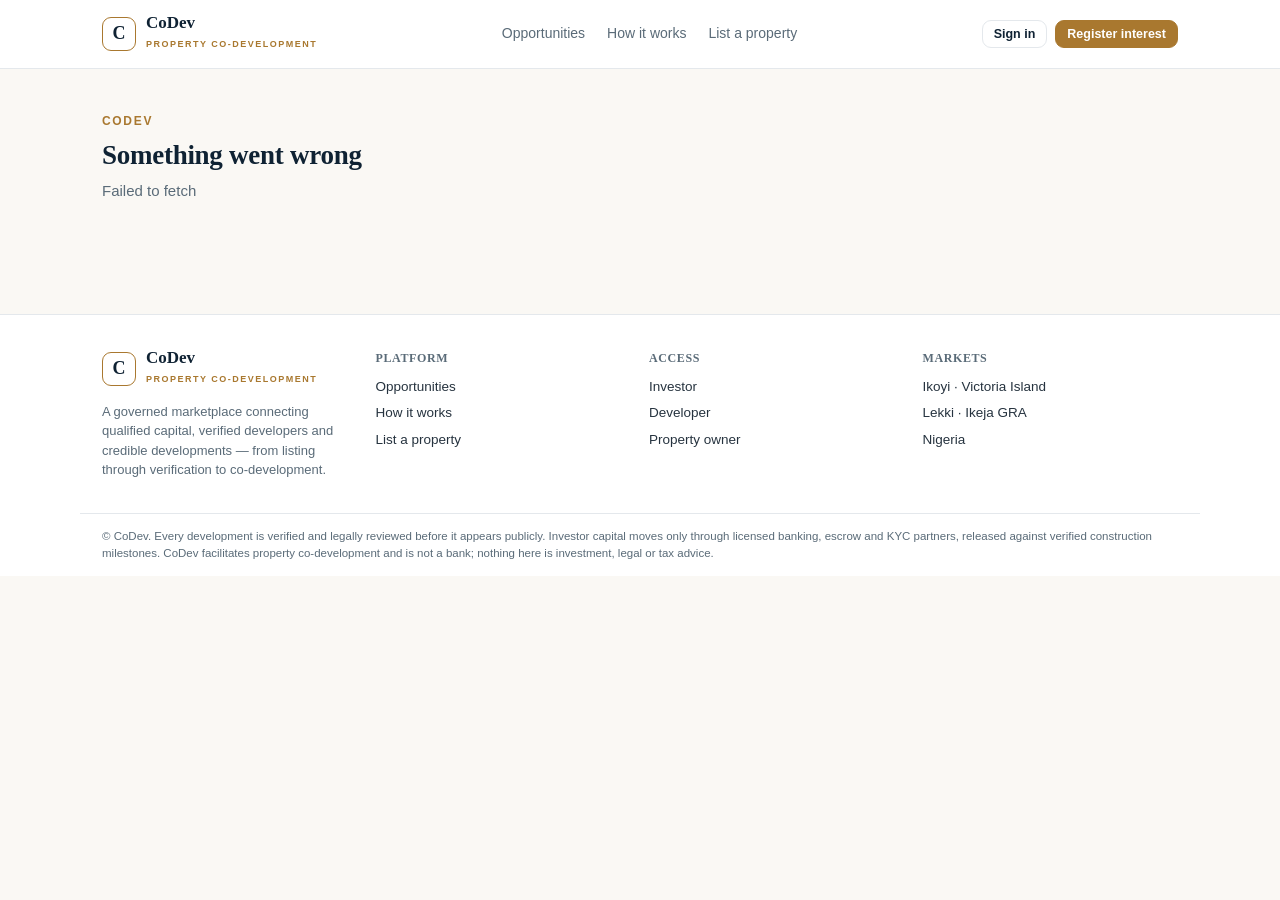
==== index.html @ 6a2b3743 "fix(admin): review modals never opened — add 'show' class, not 'open' The EOI application review and" ====
<!doctype html>
<html lang="en">
<head>
<meta charset="utf-8" />
<meta name="viewport" content="width=device-width, initial-scale=1" />
<title>CoDev — Property Co-Development Platform</title>
<link rel="icon" type="image/png" sizes="32x32" href="favicon-32.png?v=18" />
<link rel="icon" type="image/png" sizes="192x192" href="favicon-192.png?v=18" />
<link rel="apple-touch-icon" href="apple-touch-icon.png?v=18" />
<link rel="shortcut icon" href="favicon-32.png?v=18" />
<meta name="description" content="Co-develop verified property in Nigeria. Investors, developers and property owners — list, verify and co-develop on one governed platform." />
<meta http-equiv="Content-Security-Policy" content="default-src 'self'; script-src 'self' 'unsafe-inline'; style-src 'self' 'unsafe-inline' https://fonts.googleapis.com; font-src 'self' https://fonts.gstatic.com; img-src 'self' data: https:; connect-src 'self' https://*.supabase.co; base-uri 'self'; form-action 'self'; frame-ancestors 'none'; object-src 'none'; upgrade-insecure-requests" />
<meta name="referrer" content="strict-origin-when-cross-origin" />
<link rel="stylesheet" href="styles.css?v=30" />
</head>
<body>

<header class="site-head">
  <div class="wrap spread" style="padding-top:14px;padding-bottom:14px">
    <a class="brand" href="#/">
      <span class="logo">C</span>
      <span><b>CoDev</b><small>Property Co-Development</small></span>
    </a>
    <nav class="topnav">
      <a href="#/opportunities">Opportunities</a>
      <a href="#/how">How it works</a>
      <a href="#/list">List a property</a>
    </nav>
    <div class="row" style="gap:8px" id="authArea"></div>
  </div>
</header>

<main id="app"></main>

<footer class="site-foot">
  <div class="wrap grid g4" style="padding:34px 22px 20px">
    <div>
      <div class="brand" style="margin-bottom:8px"><span class="logo">C</span><span><b>CoDev</b><small>Property Co-Development</small></span></div>
      <p class="small muted">A governed marketplace connecting qualified capital, verified developers and credible developments — from listing through verification to co-development.</p>
    </div>
    <div><h4 class="foot-h">Platform</h4>
      <a class="foot-l" href="#/opportunities">Opportunities</a><a class="foot-l" href="#/how">How it works</a><a class="foot-l" href="#/list">List a property</a></div>
    <div><h4 class="foot-h">Access</h4>
      <a class="foot-l" href="#/investor">Investor</a><a class="foot-l" href="#/developer">Developer</a><a class="foot-l" href="#/list">Property owner</a></div>
    <div><h4 class="foot-h">Markets</h4>
      <span class="foot-l muted">Ikoyi · Victoria Island</span><span class="foot-l muted">Lekki · Ikeja GRA</span><span class="foot-l muted">Nigeria</span></div>
  </div>
  <div class="wrap tiny muted" style="border-top:1px solid var(--line);padding:14px 22px">
    © CoDev. Every development is verified and legally reviewed before it appears publicly. Investor capital moves only through licensed banking, escrow and KYC partners, released against verified construction milestones. CoDev facilitates property co-development and is not a bank; nothing here is investment, legal or tax advice.
  </div>
</footer>

<div class="toast" id="toast"></div>

<!-- Auth modal -->
<div class="modal-bg" id="authModal">
  <div class="modal">
    <div class="spread" style="margin-bottom:14px">
      <h3 id="authTitle" style="margin:0">Sign in</h3>
      <button class="btn ghost sm" onclick="CODEVAPP.closeAuth()">✕</button>
    </div>
    <div id="authBody"></div>
  </div>
</div>

<style>
.site-head{background:#fff;border-bottom:1px solid var(--line);position:sticky;top:0;z-index:50}
.brand{display:flex;align-items:center;gap:10px}
.brand .logo{width:34px;height:34px;border:1.5px solid var(--bronze);border-radius:9px;display:flex;align-items:center;justify-content:center;font-family:'Fraunces',serif;font-weight:700;color:var(--navy);font-size:18px}
.brand b{font-family:'Fraunces',serif;color:var(--navy);font-size:17px;display:block;line-height:1}
.brand small{font-size:9px;letter-spacing:1.5px;color:var(--bronze);text-transform:uppercase;font-weight:600}
.topnav{display:flex;gap:22px}.topnav a{font-size:14px;font-weight:500;color:var(--ink2)}.topnav a:hover{color:var(--bronze)}
.access-strip{background:var(--navy);}.access-strip a{color:#cfdbe6}.access-strip a:hover{color:#fff}
@media(max-width:760px){.topnav{display:none}}
.site-foot{background:#fff;border-top:1px solid var(--line);margin-top:50px}
.foot-h{font-size:12px;text-transform:uppercase;letter-spacing:.05em;color:var(--ink2);margin:0 0 10px}
.foot-l{display:block;font-size:13.5px;color:var(--ink);margin-bottom:6px}.foot-l:hover{color:var(--bronze)}
.hero{background:linear-gradient(160deg,var(--navy),var(--navy2));border-bottom:1px solid rgba(255,255,255,.08)}
.opp-card .ph{height:120px;background:linear-gradient(135deg,var(--navy),var(--navy2));border-radius:12px 12px 0 0;position:relative;overflow:hidden}
/* readability scrim behind the on-image caption — dark by default, light when the photo is bright */
.opp-card .ph:after{content:"";position:absolute;left:0;right:0;bottom:0;height:60%;background:linear-gradient(to top,rgba(15,34,51,.62),rgba(15,34,51,0));pointer-events:none;z-index:1}
.opp-card .ph.cover-light:after{background:linear-gradient(to top,rgba(255,255,255,.82),rgba(255,255,255,0))}
.opp-card .ph .loc{position:absolute;left:10px;bottom:9px;font-size:12px;font-weight:700;padding:3px 9px;border-radius:20px;z-index:2;color:#fff;background:rgba(15,34,51,.5)}
.opp-card .ph.cover-light .loc{color:var(--navy);background:rgba(255,255,255,.78)}
.opp-card .ph .vb{position:absolute;right:10px;top:10px;z-index:2}
.step-n{width:30px;height:30px;border-radius:50%;background:var(--navy);color:#fff;display:flex;align-items:center;justify-content:center;font-weight:700;font-size:14px;flex:none}
</style>

<script src="data.js?v=30"></script>
<script src="app.js?v=30"></script>
</body>
</html>
---- styles.css ----
/* CoDev — clean platform design system */
@import url('https://fonts.googleapis.com/css2?family=Fraunces:opsz,wght@9..144,500;9..144,600;9..144,700&family=Inter:wght@400;500;600;700&display=swap');
:root{
  --navy:#0f2233; --navy2:#1c3a52; --ink:#26333f; --ink2:#5a6b78; --ink3:#8a97a2;
  --bronze:#a9782f; --bronze2:#c79a4f; --green:#2f7d5b; --red:#b3402f; --amber:#b5892f;
  --line:#e4e8ec; --line2:#eef1f4; --soft:#f6f8f9; --bg:#ffffff; --cream:#faf8f4;
  --radius:12px; --shadow:0 1px 2px rgba(15,34,51,.04),0 6px 20px rgba(15,34,51,.06);
}
*{box-sizing:border-box;}
html,body{margin:0;padding:0;background:var(--cream);color:var(--ink);
  font-family:'Inter',-apple-system,Segoe UI,Roboto,Arial,sans-serif;font-size:15px;line-height:1.5;}
h1,h2,h3,h4,.serif{font-family:'Fraunces',Georgia,serif;color:var(--navy);font-weight:600;letter-spacing:-.01em;}
a{color:var(--navy);text-decoration:none;}
img{max-width:100%;}
.wrap{max-width:1120px;margin:0 auto;padding:0 22px;}
.muted{color:var(--ink2);}
.small{font-size:13px;}
.tiny{font-size:11.5px;}
.center{text-align:center;}
.row{display:flex;gap:12px;flex-wrap:wrap;}
.spread{display:flex;justify-content:space-between;align-items:center;gap:12px;flex-wrap:wrap;}
.grid{display:grid;gap:18px;}
.g2{grid-template-columns:repeat(2,1fr);} .g3{grid-template-columns:repeat(3,1fr);} .g4{grid-template-columns:repeat(4,1fr);}
@media(max-width:900px){.g3,.g4{grid-template-columns:repeat(2,1fr);}}
@media(max-width:600px){.g2,.g3,.g4{grid-template-columns:1fr;}}
.hide{display:none!important;}

/* buttons */
.btn{display:inline-flex;align-items:center;gap:7px;font-family:'Inter',sans-serif;font-weight:600;font-size:14px;
  border:1px solid var(--line);background:#fff;color:var(--navy);padding:9px 16px;border-radius:9px;cursor:pointer;transition:.15s;}
.btn:hover{border-color:var(--bronze);color:var(--bronze);}
.btn.primary{background:var(--bronze);border-color:var(--bronze);color:#fff;}
.btn.primary:hover{background:#96691f;color:#fff;}
.btn.navy{background:var(--navy);border-color:var(--navy);color:#fff;}
.btn.navy:hover{background:var(--navy2);color:#fff;}
.btn.sm{padding:6px 11px;font-size:12.5px;}
.btn.ghost{background:transparent;border-color:transparent;color:var(--ink2);}
.btn.danger{color:var(--red);border-color:#ecd4cf;}
.btn.danger:hover{background:#fbeeeb;color:var(--red);}
.btn:disabled{opacity:.5;cursor:not-allowed;}

/* cards, badges, forms */
.card{background:#fff;border:1px solid var(--line);border-radius:var(--radius);box-shadow:var(--shadow);}
.card.pad{padding:20px;}
.badge{display:inline-flex;align-items:center;gap:5px;font-size:11px;font-weight:700;letter-spacing:.03em;
  padding:3px 9px;border-radius:20px;text-transform:uppercase;}
.badge.verified{background:#e3f1ea;color:var(--green);}
.badge.pending{background:#f6edda;color:var(--amber);}
.badge.rejected{background:#f6e3df;color:var(--red);}
.badge.sold{background:#b3402f;color:#fff;}
.opp-card.is-sold .ph{filter:grayscale(.3)}
.opp-card .ph .soldtag{position:absolute;left:10px;top:10px;z-index:3;background:#b3402f;color:#fff;font-weight:800;font-size:12px;letter-spacing:.08em;padding:4px 11px;border-radius:20px;box-shadow:0 2px 6px rgba(0,0,0,.25)}
.badge.role{background:#e7edf2;color:var(--navy2);text-transform:none;letter-spacing:0;font-weight:600;}
.badge.legalv{background:#eef2f7;color:var(--navy);border:1px solid #cfdae6;text-transform:none;letter-spacing:0;font-weight:700;cursor:pointer;}
.badge.legalv:hover{background:#e4ebf3;border-color:var(--bronze);}
label{display:block;font-size:12px;font-weight:600;color:var(--ink2);text-transform:uppercase;letter-spacing:.03em;margin:0 0 5px;}
input,select,textarea{width:100%;font-family:inherit;font-size:14px;color:var(--ink);background:#fff;
  border:1px solid var(--line);border-radius:9px;padding:10px 12px;transition:.15s;}
input:focus,select:focus,textarea:focus{outline:none;border-color:var(--bronze);box-shadow:0 0 0 3px rgba(169,120,47,.12);}
.field{margin-bottom:14px;}
.eyebrow{font-size:12px;font-weight:700;letter-spacing:.14em;text-transform:uppercase;color:var(--bronze);}

/* table */
table{width:100%;border-collapse:collapse;font-size:14px;}
th{text-align:left;font-size:11px;text-transform:uppercase;letter-spacing:.04em;color:var(--ink2);
  padding:10px 12px;border-bottom:2px solid var(--line);font-weight:700;}
td{padding:11px 12px;border-bottom:1px solid var(--line2);vertical-align:middle;}
tr:hover td{background:var(--soft);}

/* toast + modal */
.toast{position:fixed;bottom:22px;left:50%;transform:translateX(-50%) translateY(80px);opacity:0;
  background:var(--navy);color:#fff;padding:11px 18px;border-radius:10px;font-size:13.5px;font-weight:500;
  box-shadow:0 10px 30px rgba(0,0,0,.2);transition:.25s;z-index:200;}
.toast.show{transform:translateX(-50%) translateY(0);opacity:1;}
.hero-stats{display:flex;flex-wrap:wrap;justify-content:center;gap:20px 40px;margin-top:34px;}
.hero-stats .n{font-family:'Fraunces',Georgia,serif;font-size:30px;color:var(--navy);line-height:1;}
.hero-stats .l{font-size:12px;color:var(--ink2);margin-top:4px;}
.flowstrip{display:flex;flex-wrap:wrap;align-items:center;gap:6px;margin-top:20px;font-size:11px;font-weight:600;color:var(--ink2);}
.flowstrip span{background:#fff;border:1px solid var(--line);border-radius:20px;padding:3px 10px;}
.flowstrip i{color:var(--bronze);font-style:normal;}
/* Navy left-aligned hero (demo style) */
.hero{background:linear-gradient(160deg,var(--navy),var(--navy2));position:relative;overflow:hidden;}
.hero:after{content:"";position:absolute;right:-140px;top:-120px;width:460px;height:460px;border-radius:50%;background:radial-gradient(circle,rgba(199,154,79,.18),transparent 65%);pointer-events:none;}
.hero .wrap{position:relative;}
.hero h1{color:#fff;}
.hero h1 em{color:var(--bronze2);}
.hero .eyebrow{display:inline-flex;align-items:center;gap:8px;color:var(--bronze2);background:rgba(199,154,79,.16);padding:6px 14px;border-radius:20px;}
.hero p,.hero p.muted{color:#c6d2de;}
.hero .hero-stats{justify-content:flex-start;}
.hero .hero-stats .n{color:#fff;}
.hero .hero-stats .l{color:#a9b7c5;}
.hero .flowstrip{justify-content:flex-start;color:#b9c6d3;}
.hero .flowstrip span{background:rgba(255,255,255,.06);border-color:rgba(255,255,255,.16);color:#e7edf2;}
.hero .flowstrip i{color:var(--bronze2);}
.hero .btn{background:transparent;border-color:rgba(255,255,255,.28);color:#fff;}
.hero .btn:hover{border-color:var(--bronze2);color:var(--bronze2);}
.hero .btn.primary{background:var(--bronze);border-color:var(--bronze);color:#fff;}
.hero .btn.primary:hover{background:#96691f;color:#fff;}
/* --- listing photo upload --- */
.photo-drop{display:flex;align-items:center;justify-content:center;min-height:104px;border:2px dashed var(--line);border-radius:11px;background:var(--soft);cursor:pointer;text-align:center;padding:16px;transition:.15s;}
.photo-drop:hover{border-color:var(--bronze);background:#faf7f0;}
.photo-drop input{display:none;}
.photo-drop .pd-inner{font-weight:600;color:var(--ink2);font-size:14px;}
.photo-grid{display:grid;grid-template-columns:repeat(auto-fill,minmax(86px,1fr));gap:8px;margin-top:10px;}
.ph-thumb{position:relative;aspect-ratio:4/3;border-radius:9px;overflow:hidden;border:1px solid var(--line);background:var(--line2);}
.ph-thumb img{width:100%;height:100%;object-fit:cover;display:block;}
.ph-thumb button{position:absolute;top:4px;right:4px;width:22px;height:22px;border-radius:50%;border:none;background:rgba(15,34,51,.72);color:#fff;font-size:11px;line-height:1;cursor:pointer;display:flex;align-items:center;justify-content:center;padding:0;}
.ph-thumb button:hover{background:var(--red);}
.modal-bg{position:fixed;inset:0;background:rgba(15,34,51,.5);display:none;align-items:center;justify-content:center;z-index:150;padding:20px;}
.modal-bg.show{display:flex;}
.modal{background:#fff;border-radius:16px;max-width:460px;width:100%;padding:26px;box-shadow:0 30px 80px rgba(0,0,0,.3);max-height:92vh;overflow:auto;}
.modal.wide{max-width:640px;}
/* --- image lightbox --- */
.ph.clickable,.ph-thumb.clickable{cursor:zoom-in;}
.lb-hint{position:absolute;left:12px;bottom:10px;background:rgba(15,34,51,.72);color:#fff;font-size:11px;font-weight:600;padding:4px 9px;border-radius:20px;pointer-events:none;}
.lb-bg{position:fixed;inset:0;background:rgba(9,17,25,.93);display:none;align-items:center;justify-content:center;z-index:300;}
.lb-bg.show{display:flex;}
.lb-img{max-width:92vw;max-height:86vh;object-fit:contain;border-radius:8px;box-shadow:0 20px 60px rgba(0,0,0,.5);}
.lb-close{position:absolute;top:14px;right:18px;width:46px;height:46px;border-radius:50%;border:1.5px solid rgba(255,255,255,.6);background:rgba(15,34,51,.72);color:#fff;font-size:20px;line-height:1;cursor:pointer;display:flex;align-items:center;justify-content:center;box-shadow:0 4px 14px rgba(0,0,0,.45);z-index:3}
.lb-nav{position:absolute;top:50%;transform:translateY(-50%);width:52px;height:52px;border-radius:50%;border:1.5px solid rgba(255,255,255,.6);background:rgba(15,34,51,.72);color:#fff;font-size:30px;line-height:1;cursor:pointer;display:flex;align-items:center;justify-content:center;box-shadow:0 4px 14px rgba(0,0,0,.45);z-index:3}
.lb-prev{left:14px;} .lb-next{right:14px;}
.lb-close:hover,.lb-nav:hover{background:var(--bronze);border-color:var(--bronze)}
.lb-count{position:absolute;bottom:18px;left:50%;transform:translateX(-50%);color:#fff;font-size:13px;background:rgba(0,0,0,.45);padding:5px 13px;border-radius:20px;}
@media(max-width:600px){.lb-nav{width:46px;height:46px;font-size:26px;}.lb-prev{left:8px}.lb-next{right:8px}.lb-close{top:10px;right:12px;}}
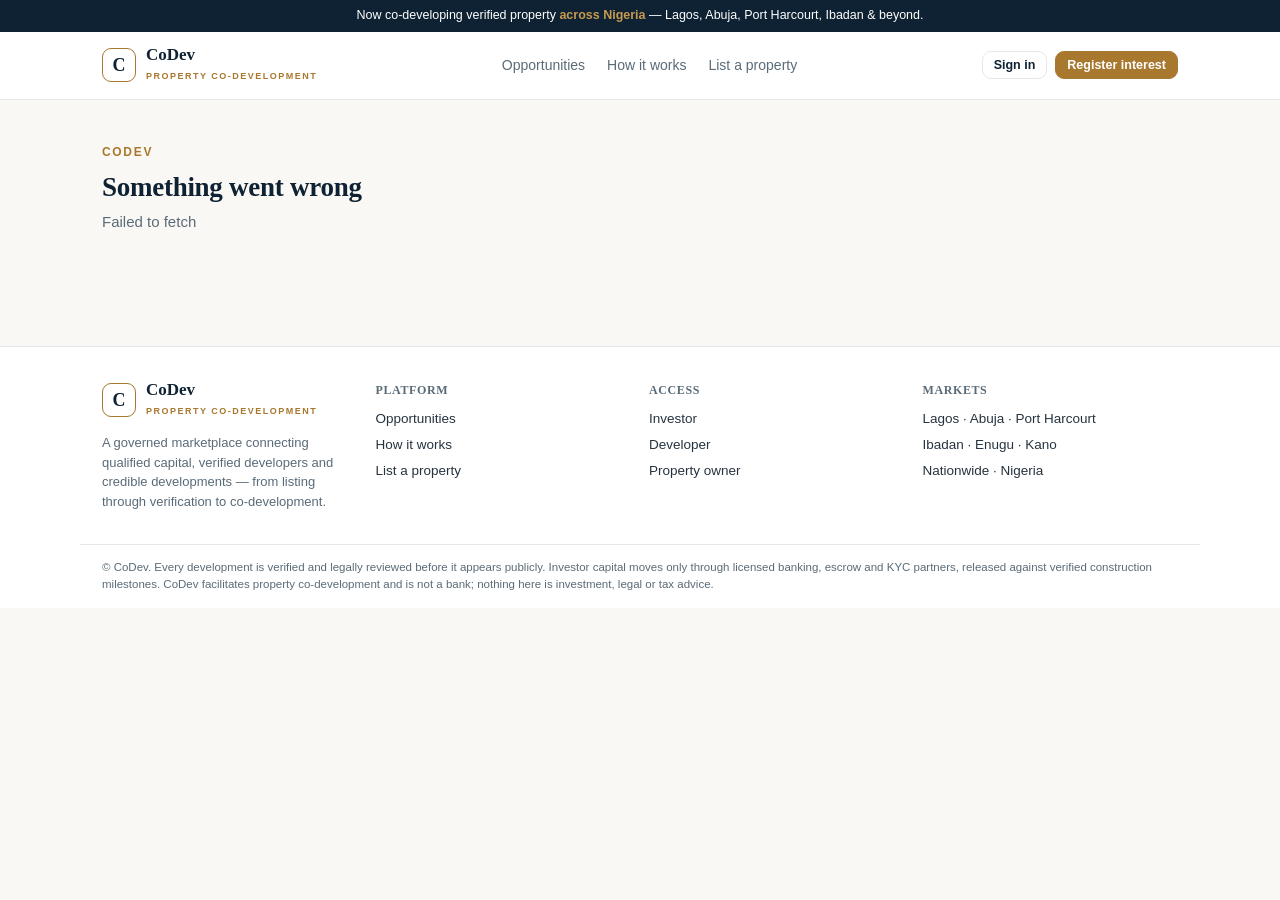
==== commit f797e2c5: "Broaden narrative from Lagos to all of Nigeria + subtle nationwide header - Add a subtle top announc" ====
--- a/index.html
+++ b/index.html
@@ -11,9 +11,11 @@
 <meta name="description" content="Co-develop verified property in Nigeria. Investors, developers and property owners — list, verify and co-develop on one governed platform." />
 <meta http-equiv="Content-Security-Policy" content="default-src 'self'; script-src 'self' 'unsafe-inline'; style-src 'self' 'unsafe-inline' https://fonts.googleapis.com; font-src 'self' https://fonts.gstatic.com; img-src 'self' data: https:; connect-src 'self' https://*.supabase.co; base-uri 'self'; form-action 'self'; frame-ancestors 'none'; object-src 'none'; upgrade-insecure-requests" />
 <meta name="referrer" content="strict-origin-when-cross-origin" />
-<link rel="stylesheet" href="styles.css?v=30" />
+<link rel="stylesheet" href="styles.css?v=32" />
 </head>
 <body>
+
+<div class="nw-bar"><div class="wrap">Now co-developing verified property <b>across Nigeria</b> — Lagos, Abuja, Port Harcourt, Ibadan &amp; beyond.</div></div>
 
 <header class="site-head">
   <div class="wrap spread" style="padding-top:14px;padding-bottom:14px">
@@ -43,7 +45,7 @@
     <div><h4 class="foot-h">Access</h4>
       <a class="foot-l" href="#/investor">Investor</a><a class="foot-l" href="#/developer">Developer</a><a class="foot-l" href="#/list">Property owner</a></div>
     <div><h4 class="foot-h">Markets</h4>
-      <span class="foot-l muted">Ikoyi · Victoria Island</span><span class="foot-l muted">Lekki · Ikeja GRA</span><span class="foot-l muted">Nigeria</span></div>
+      <span class="foot-l muted">Lagos · Abuja · Port Harcourt</span><span class="foot-l muted">Ibadan · Enugu · Kano</span><span class="foot-l muted">Nationwide · Nigeria</span></div>
   </div>
   <div class="wrap tiny muted" style="border-top:1px solid var(--line);padding:14px 22px">
     © CoDev. Every development is verified and legally reviewed before it appears publicly. Investor capital moves only through licensed banking, escrow and KYC partners, released against verified construction milestones. CoDev facilitates property co-development and is not a bank; nothing here is investment, legal or tax advice.
@@ -64,6 +66,10 @@
 </div>
 
 <style>
+.nw-bar{background:var(--navy);color:#fff}
+.nw-bar .wrap{padding:7px 22px;text-align:center;font-size:12.5px;line-height:1.4}
+.nw-bar b{color:var(--bronze2);font-weight:700}
+@media(max-width:560px){.nw-bar .wrap{font-size:11.5px;padding:6px 16px}}
 .site-head{background:#fff;border-bottom:1px solid var(--line);position:sticky;top:0;z-index:50}
 .brand{display:flex;align-items:center;gap:10px}
 .brand .logo{width:34px;height:34px;border:1.5px solid var(--bronze);border-radius:9px;display:flex;align-items:center;justify-content:center;font-family:'Fraunces',serif;font-weight:700;color:var(--navy);font-size:18px}
@@ -86,7 +92,7 @@
 .step-n{width:30px;height:30px;border-radius:50%;background:var(--navy);color:#fff;display:flex;align-items:center;justify-content:center;font-weight:700;font-size:14px;flex:none}
 </style>
 
-<script src="data.js?v=30"></script>
-<script src="app.js?v=30"></script>
+<script src="data.js?v=36"></script>
+<script src="app.js?v=35"></script>
 </body>
 </html>
--- a/styles.css
+++ b/styles.css
@@ -122,3 +122,20 @@
 .lb-close:hover,.lb-nav:hover{background:var(--bronze);border-color:var(--bronze)}
 .lb-count{position:absolute;bottom:18px;left:50%;transform:translateX(-50%);color:#fff;font-size:13px;background:rgba(0,0,0,.45);padding:5px 13px;border-radius:20px;}
 @media(max-width:600px){.lb-nav{width:46px;height:46px;font-size:26px;}.lb-prev{left:8px}.lb-next{right:8px}.lb-close{top:10px;right:12px;}}
+
+/* Developer "Edit listing" — milestone/schedule editor (responsive: iOS/Android/desktop) */
+.ms-list{display:flex;flex-direction:column;gap:10px;margin:4px 0 2px;}
+.ms-item{display:flex;flex-wrap:wrap;align-items:flex-end;gap:10px 12px;border:1px solid var(--line);border-radius:11px;padding:12px 13px;background:var(--soft);}
+.ms-f{display:flex;flex-direction:column;gap:4px;min-width:0;}
+.ms-f label{margin:0;font-size:11px;}
+.ms-f input{width:100%;padding:9px 11px;max-width:100%;}
+.ms-name{flex:1 1 190px;}
+.ms-pct{flex:0 1 110px;}
+.ms-date{flex:1 1 160px;}
+.ms-cert{flex:0 1 130px;}
+.ms-badge{display:inline-flex;align-items:center;align-self:flex-start;font-size:11px;font-weight:700;letter-spacing:.03em;padding:6px 10px;border-radius:999px;background:#f6edda;color:var(--amber);white-space:nowrap;}
+.ms-del{flex:0 0 auto;margin-left:auto;align-self:flex-end;white-space:nowrap;}
+@media(max-width:620px){
+  .ms-f{flex:1 1 100% !important;}
+  .ms-del{width:100%;margin-left:0;text-align:center;}
+}
